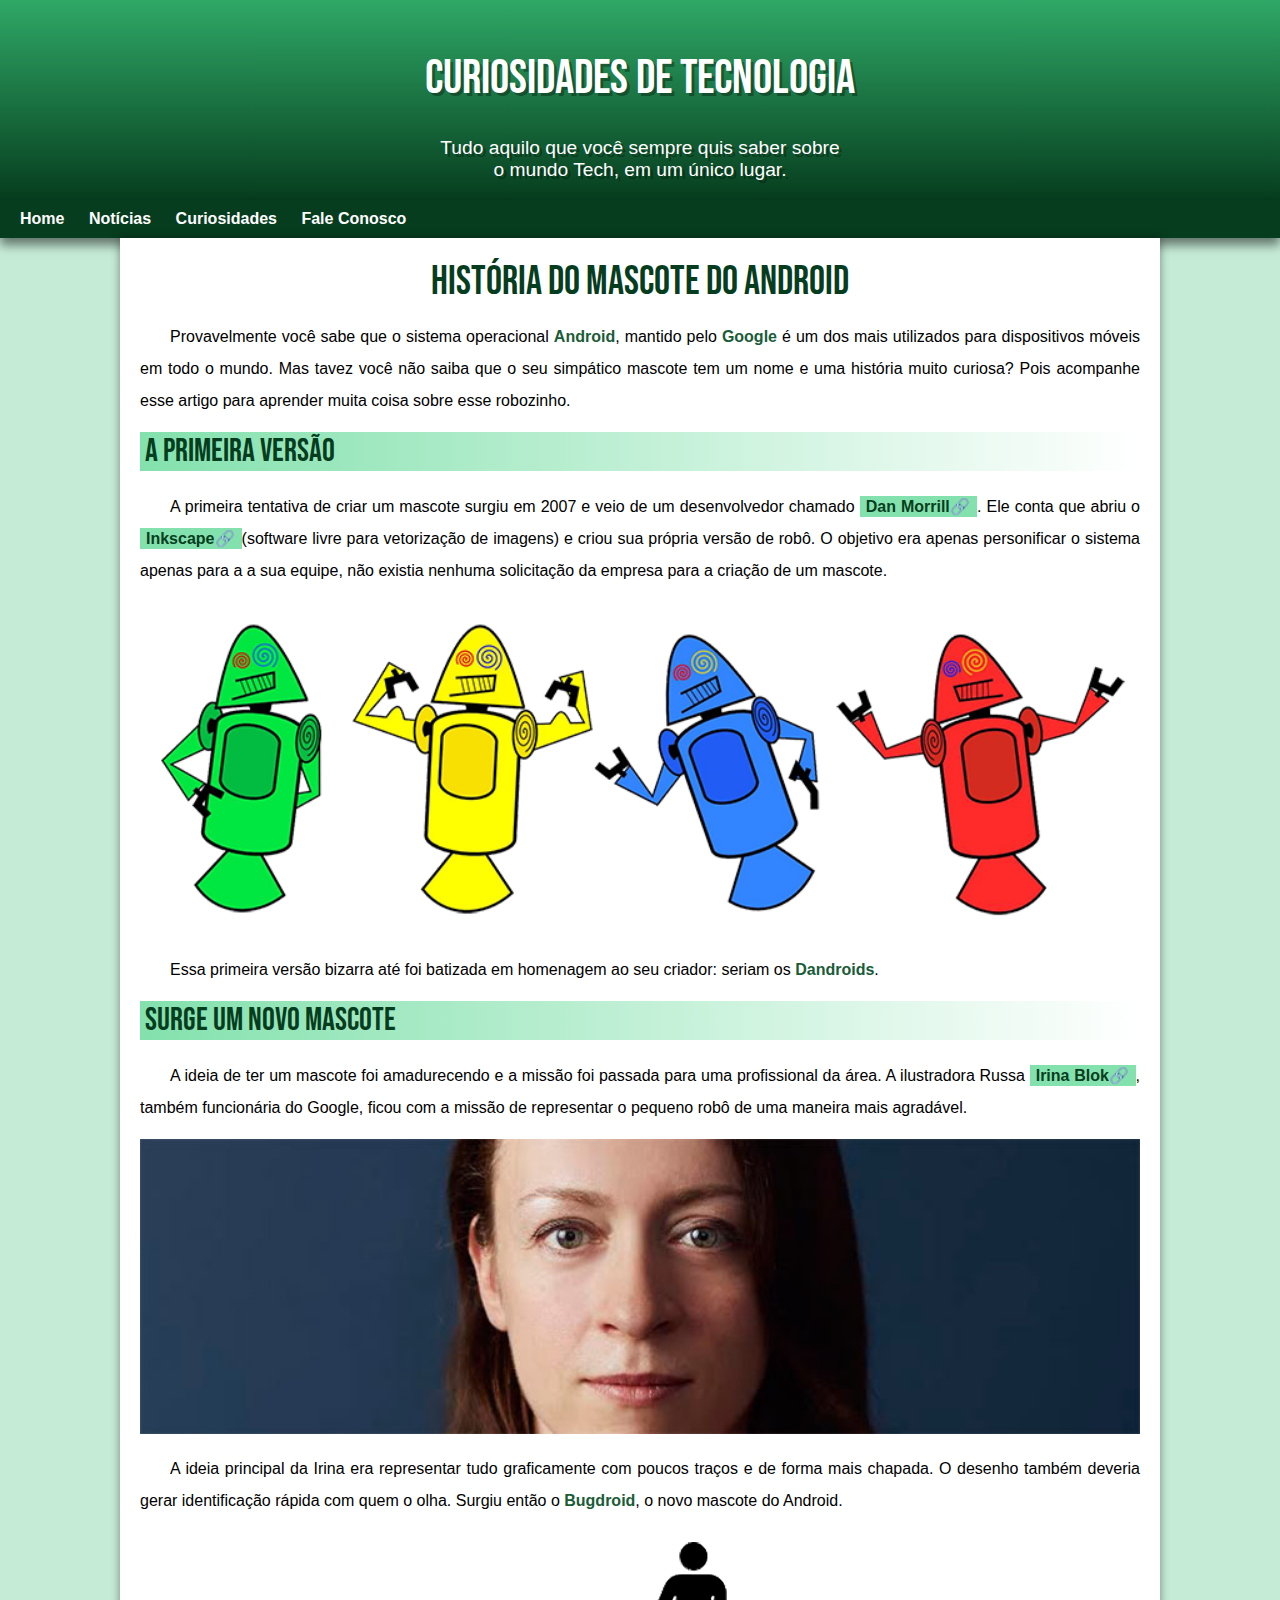
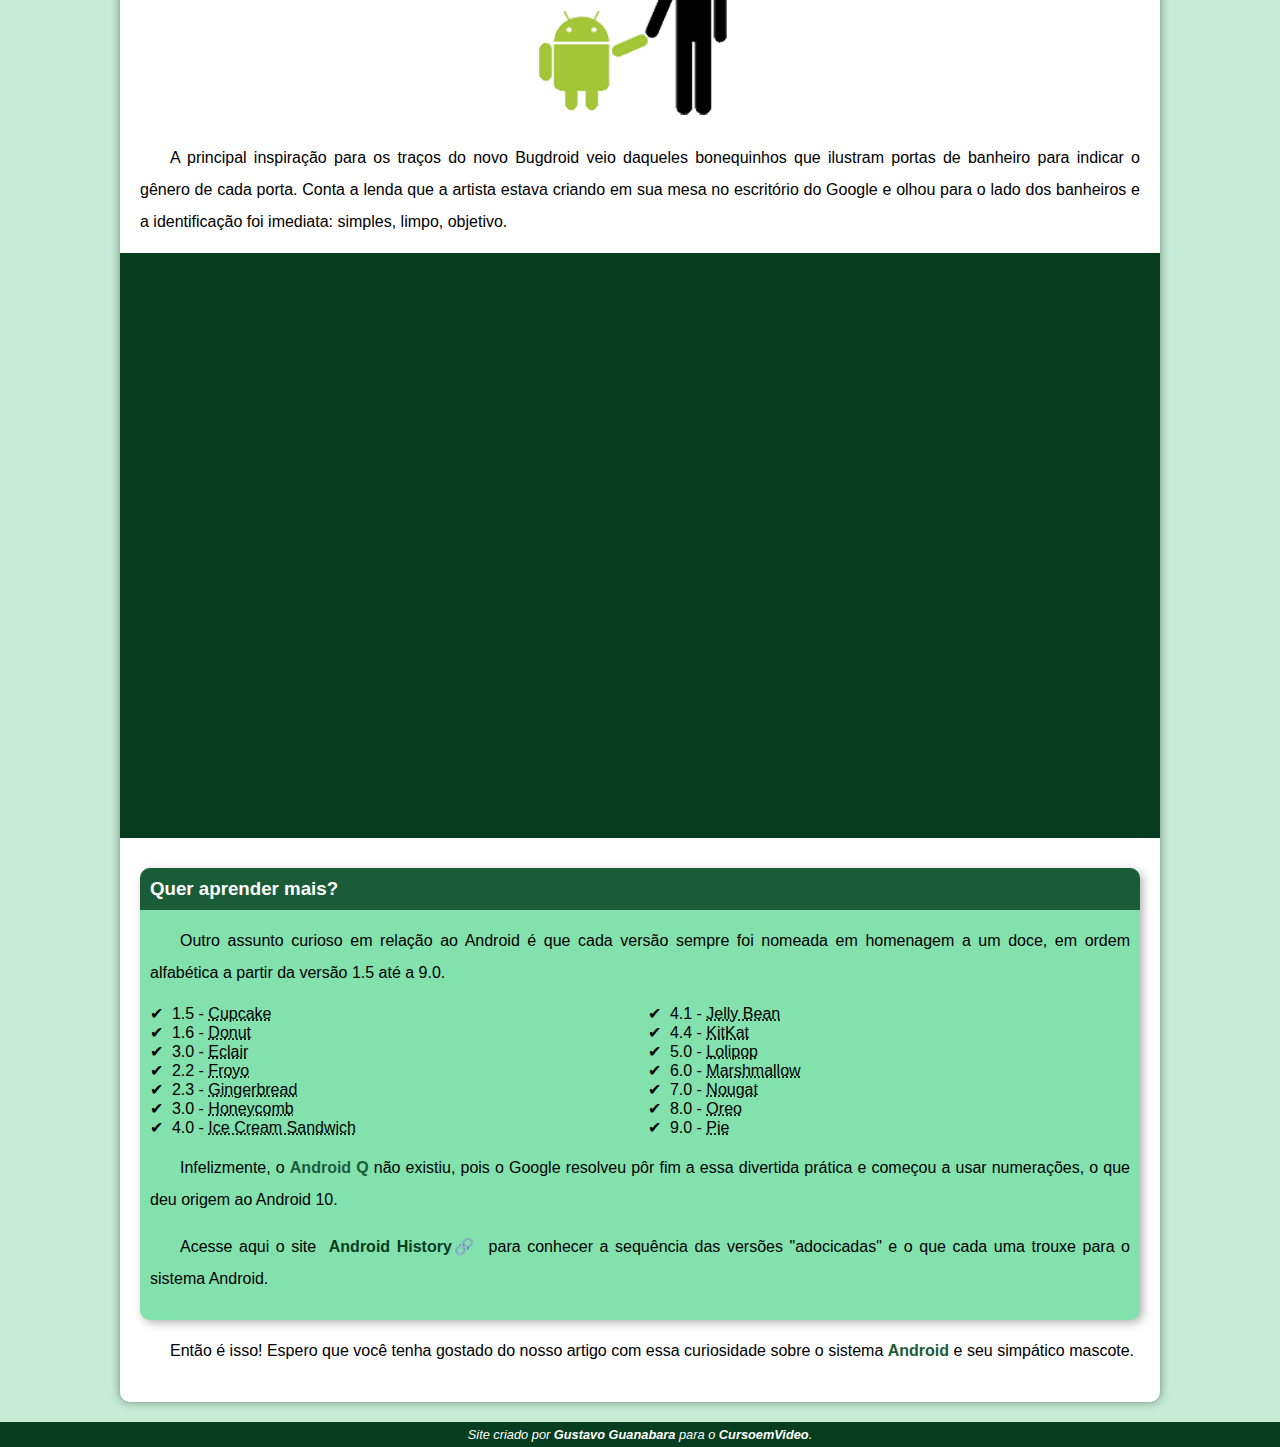
==== index.html @ e51c19ba "name file" ====
<!DOCTYPE html>
<html lang="pt-br">
<head>
    <meta charset="UTF-8">
    <meta http-equiv="X-UA-Compatible" content="IE=edge">
    <meta name="viewport" content="width=device-width, initial-scale=1.0">
    <title>Como surgiu o mascote do Android</title>
    <link rel="shortcut icon" href="imagens/favicon.ico" type="image/x-icon">
    <link rel="stylesheet" href="/estilos/style.css">
</head>
<body>
    <header>
        <h1 class="titulo">Curiosidades de Tecnologia</h1>
        <p class="subtitulo">Tudo aquilo que você sempre quis saber sobre o mundo Tech, em um único lugar.</p>
    </header>

    <nav class="menu">
            <a href="#">Home</a>
            <a href="#">Notícias</a>
            <a href="#">Curiosidades</a>
            <a href="#">Fale Conosco</a>
    </nav>

    <main>
        <article>
            <h1>História do mascote do android</h1>
            <p>
                Provavelmente você sabe que o sistema operacional <strong>Android</strong>, mantido pelo <strong>Google</strong> é um dos mais utilizados para dispositivos móveis em todo o mundo. Mas tavez você não saiba que o seu simpático mascote tem um nome e uma história muito curiosa? Pois acompanhe esse artigo para aprender muita coisa sobre esse robozinho.
            </p>
            <h2>A primeira versão</h2>
            <p>
                A primeira tentativa de criar um mascote surgiu em 2007 e veio de um desenvolvedor chamado <a href="https://androidcommunity.com/dan-morrill-shows-us-the-android-mascot-that-almost-was-20130103/" class="externo" target="_blank">Dan Morrill</a>. Ele conta que abriu o <a href="https://inkscape.org/pt-br/" class="externo" target="_blank">Inkscape</a>(software livre para vetorização de imagens) e criou sua própria versão de robô. O objetivo era apenas personificar o sistema apenas para a a sua equipe, não existia nenhuma solicitação da empresa para a criação de um mascote.
            </p>

            <picture class="foto-android">
                <source media="(max-width: 600px)" srcset="imagens/dan-droids-pq.png">
                <img src="imagens/dan-droids.png" alt="androids">
            </picture>

            <p>
                Essa primeira versão bizarra até foi batizada em homenagem ao seu criador: seriam os <strong>Dandroids</strong>.
            </p>

            <h2>Surge um novo mascote</h2>
            <p>
                A ideia de ter um mascote foi amadurecendo e a missão foi passada para uma profissional da área. A ilustradora Russa <a href="https://www.irinablok.com" class="externo" target="_blank">Irina Blok</a>, também funcionária do Google, ficou com a missão de representar o pequeno robô de uma maneira mais agradável.
            </p>
            <picture>
                <source media="(max-width: 600px)" srcset="imagens/irina-blok-pq.jpg">
                <img src="imagens/irina-blok.jpg" alt="foto da Irina">
            </picture>
            <p>
                A ideia principal da Irina era representar tudo graficamente com poucos traços e de forma mais chapada. O desenho também deveria gerar identificação rápida com quem o olha. Surgiu então o <strong>Bugdroid</strong>, o novo mascote do Android.
            </p>
            <picture>
                <img src="imagens/bugdroid.png" class="pequena" alt="logo android com homem">
            </picture>
            <p>
                A principal inspiração para os traços do novo Bugdroid veio daqueles bonequinhos que ilustram portas de banheiro para indicar o gênero de cada porta. Conta a lenda que a artista estava criando em sua mesa no escritório do Google e olhou para o lado dos banheiros e a identificação foi imediata: simples, limpo, objetivo.
            </p>

                <div class="video">
                    <iframe width="560" height="315" src="https://www.youtube.com/embed/l2UDgpLz20M" title="YouTube video player" frameborder="0" allow="accelerometer; autoplay; clipboard-write; encrypted-media; gyroscope; picture-in-picture" allowfullscreen></iframe>
                </div>

            <aside>
                <h3 class="substilo-article">Quer aprender mais?</h3>
                <p>
                    Outro assunto curioso em relação ao Android é que cada versão sempre foi nomeada em homenagem a um doce, em ordem alfabética a partir da versão 1.5 até a 9.0.
                </p>
                <ul>
                    <li>1.5 - <abbr title="Bolo de Copo">Cupcake</abbr></li>
                    <li>1.6 - <abbr title="Rosquinha">Donut</abbr></li>
                    <li>3.0 - <abbr title="Bomba">Eclair</abbr></li>
                    <li>2.2 - <abbr title="Iorgute Congelado">Froyo</abbr></li>
                    <li>2.3 - <abbr title="Biscoito de Gengibre">Gingerbread</abbr></li>
                    <li>3.0 - <abbr title="Favo de Mel">Honeycomb</abbr></li>
                    <li>4.0 - <abbr title="Sanduiche de Sorvete">Ice Cream Sandwich</abbr></li>
                    <li>4.1 - <abbr title="Jujuba">Jelly Bean</abbr></li>
                    <li>4.4 - <abbr title="Kitkat">KitKat</abbr></li>
                    <li>5.0 - <abbr title="Pirulito">Lolipop</abbr></li>
                    <li>6.0 - <abbr title="Marshmallow">Marshmallow</abbr></li>
                    <li>7.0 - <abbr title="Torrone">Nougat</abbr></li>
                    <li>8.0 - <abbr title="Oreo">Oreo</abbr></li>
                    <li>9.0 - <abbr title="Torta">Pie</abbr></li>
                </ul>
                <p>
                    Infelizmente, o <strong>Android Q</strong> não existiu, pois o Google resolveu pôr fim a essa divertida prática e começou a usar numerações, o que deu origem ao Android 10.
                </p>
                <p>
                    Acesse aqui o site <a href="https://www.android.com/what-is-android/" class="externo" target="_blank">Android History</a> para conhecer a sequência das versões "adocicadas" e o que cada uma trouxe para o sistema Android.
                </p>
            </aside>
            <p>
                Então é isso! Espero que você tenha gostado do nosso artigo com essa curiosidade sobre o sistema <strong>Android</strong> e seu simpático mascote.
            </p>
        </article>
    </main>

    <footer>
        <p>
            <em>Site criado por <a href="https://gustavoguanabara.github.io/" target="_blank">Gustavo Guanabara</a> para o <a href="https://www.youtube.com/cursoemvideo" target="_blank">CursoemVideo</a>.</em>
        </p>
    </footer>
</body>
</html>
---- estilos/style.css ----
@charset "UFT-8";

@import url('https://fonts.googleapis.com/css2?family=Bebas+Neue&display=swap');

@font-face {
    font-family: 'android';
    src: url('/fontes/idroid.otf') format('opentype');
}

:root {
    --cor0: #C5EBD6;
    --cor1: #83E1AD;
    --cor2: #3DDC84;
    --cor3: #2FA866;
    --cor4: #1A5C37;
    --cor5: #063D1E;

    --font-padrao: Arial, Verdana, Helvetica, sans-serif;
    --font-destaque: 'Bebas Neue', cursive;
    --font-android: 'android', cursive;
}

* {
    margin: 0px;
    padding: 0px;
}

body {
    background-color: var(--cor0);
    font-family: var(--font-padrao);
}

a.externo::after {
    content: '\1F517';
}

main p {
    margin: 15px 0px;
    text-align: justify;
}

header {
    /*background-color: var(--cor5);*/
    background-image: linear-gradient(to bottom, var(--cor3), var(--cor5));
    color: white;
    text-align: center;
    min-height: 150px;
    padding-top: 50px;
}

header > h1 {
    color: white;
    font-family: var(--font-destaque);
    font-size: 3em;
    font-weight: normal;
    margin-bottom: 30px;
    text-shadow: 3px 3px 0px rgba(0, 0, 0, 0.329);
}

header > p {
    font-family: var(--font-padrao);
    font-size: 1.2em;
    font-weight: 300;
    text-shadow: 3px 3px 0px rgba(0, 0, 0, 0.329);
    color: white;
    width: 400px;
    margin: auto;
    padding-right: 10px;
    padding-left: 10px;
}

nav {
    background-color: var(--cor5);
    font-weight: bold;
    box-shadow: 0px 7px 10px rgba(0, 0, 0, 0.5);
    padding: 10px;
}

nav > a {
    color: white;
    padding: 10px;
    border-radius: 5px;
    text-decoration: none;
    transition-duration: 0.3s;
}

nav > a:hover {
    background-color: var(--cor3);
    color: var(--cor4);
}

main {
    background-color: white;
    min-width: 300px;
    max-width: 1000px;
    margin: auto;
    margin-bottom: 20px;
    padding: 20px;
    box-shadow: 0px 0px 10px rgba(0, 0, 0, 0.418);
    border-bottom-left-radius: 10px;
    border-bottom-right-radius: 10px;
}

main h1 {
    font-family: var(--font-destaque);
    font-size: 2.5em;
    text-align: center;
    font-weight: normal;
    color: var(--cor5);
}

main img {
    width: 100%;
}

main img.pequena {
    display: block;
    max-width: 300px;
    margin: auto;
}

main h2 {
    font-family: var(--font-destaque);
    font-size: 2em;
    font-weight: normal;
    color: var(--cor5);
    margin-bottom: 20px;
    background-image: linear-gradient(to right, var(--cor1), transparent);
    text-indent: 5px;
}

main p {
    text-align: justify;
    margin-bottom: 15px;
    text-indent: 30px;
    line-height: 2em;
    font-size: 1em;
}

main strong {
    color: var(--cor4);
    font-weight: bold;
}

main a {
    background-color: var(--cor1);
    color: var(--cor5);
    text-decoration: none;
    font-weight: bold;
    padding: 2px 6px;
}

main a:hover {
    text-decoration: underline;
    color: var(--cor4);
}

div.video {
    background-color: var(--cor5);
    margin: 0px -20px 30px -20px;
    padding: 20px;
    padding-bottom: 56.5%;
    position: relative;
}

div.video > iframe {
    position: absolute;
    top: 5%;
    left: 5%;
    width: 90%;
    height: 90%;
}

aside {
    background-color: var(--cor1);
    padding: 10px;
    border-radius: 10px;
    box-shadow: 3px 3px 10px rgba(0, 0, 0, 0.295);
}

aside > h3 {
    background-color: var(--cor4);
    color: white;
    padding: 10px;
    margin: -10px -10px 0 -10px;
    border-radius: 10px 10px 0px 0px;
}

aside > ul {
    /*'\2714\0020\00A0' não compatível com todos navegadores.*/
    list-style-type: '\2714\0020\00A0';
    list-style-position: inside;
    columns: 2;
}

footer {
    background-color: var(--cor5);
    font-size: 0.8em;
    color: white;
    text-align: center;
    font-weight: 200;
    padding: 5px;
}

footer a {
    color: white;
    font-weight: bold;
    text-decoration: none;
    transition-duration: 0.3s;
}

footer a:hover {
    text-decoration: underline;
    color: var(--cor1);
}
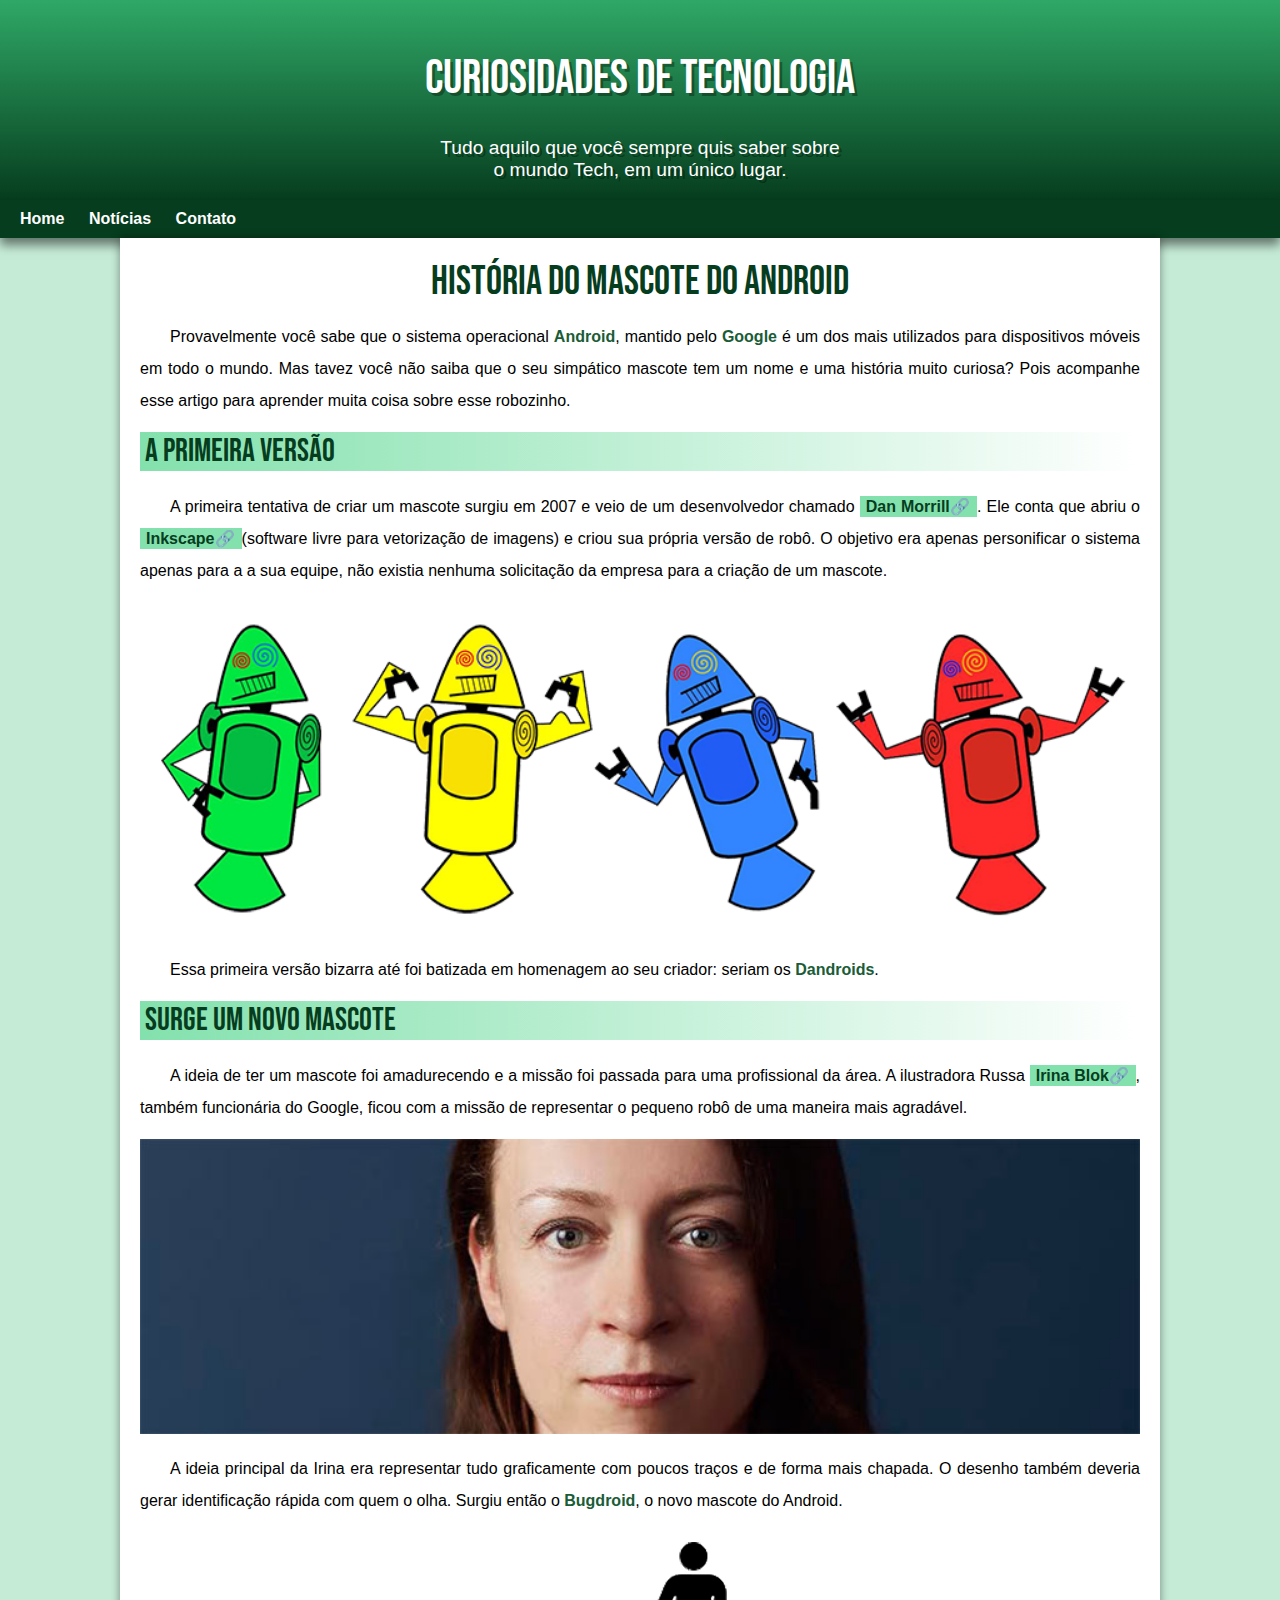
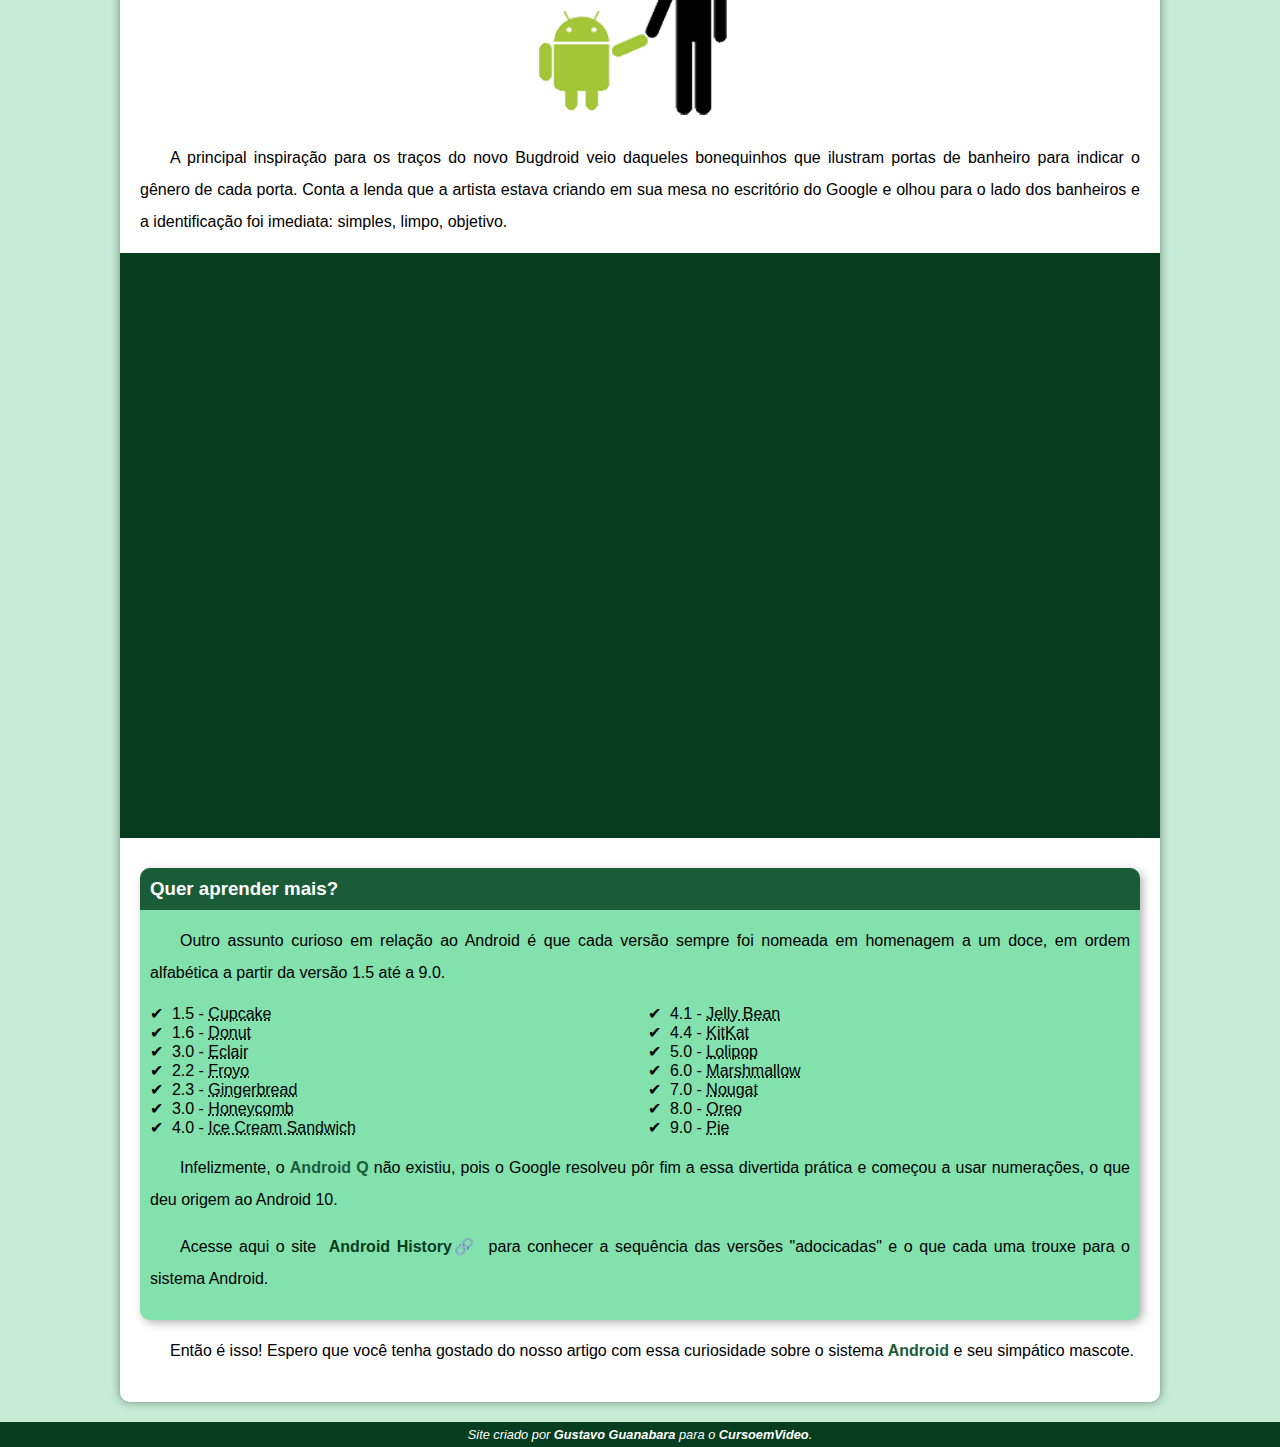
==== commit c4a773ae: "Mudanças" ====
--- a/index.html
+++ b/index.html
@@ -6,7 +6,7 @@
     <meta name="viewport" content="width=device-width, initial-scale=1.0">
     <title>Como surgiu o mascote do Android</title>
     <link rel="shortcut icon" href="imagens/favicon.ico" type="image/x-icon">
-    <link rel="stylesheet" href="/estilos/style.css">
+    <link rel="stylesheet" href="estilos/style.css">
 </head>
 <body>
     <header>
@@ -17,8 +17,7 @@
     <nav class="menu">
             <a href="#">Home</a>
             <a href="#">Notícias</a>
-            <a href="#">Curiosidades</a>
-            <a href="#">Fale Conosco</a>
+            <a href="#">Contato</a>
     </nav>
 
     <main>
